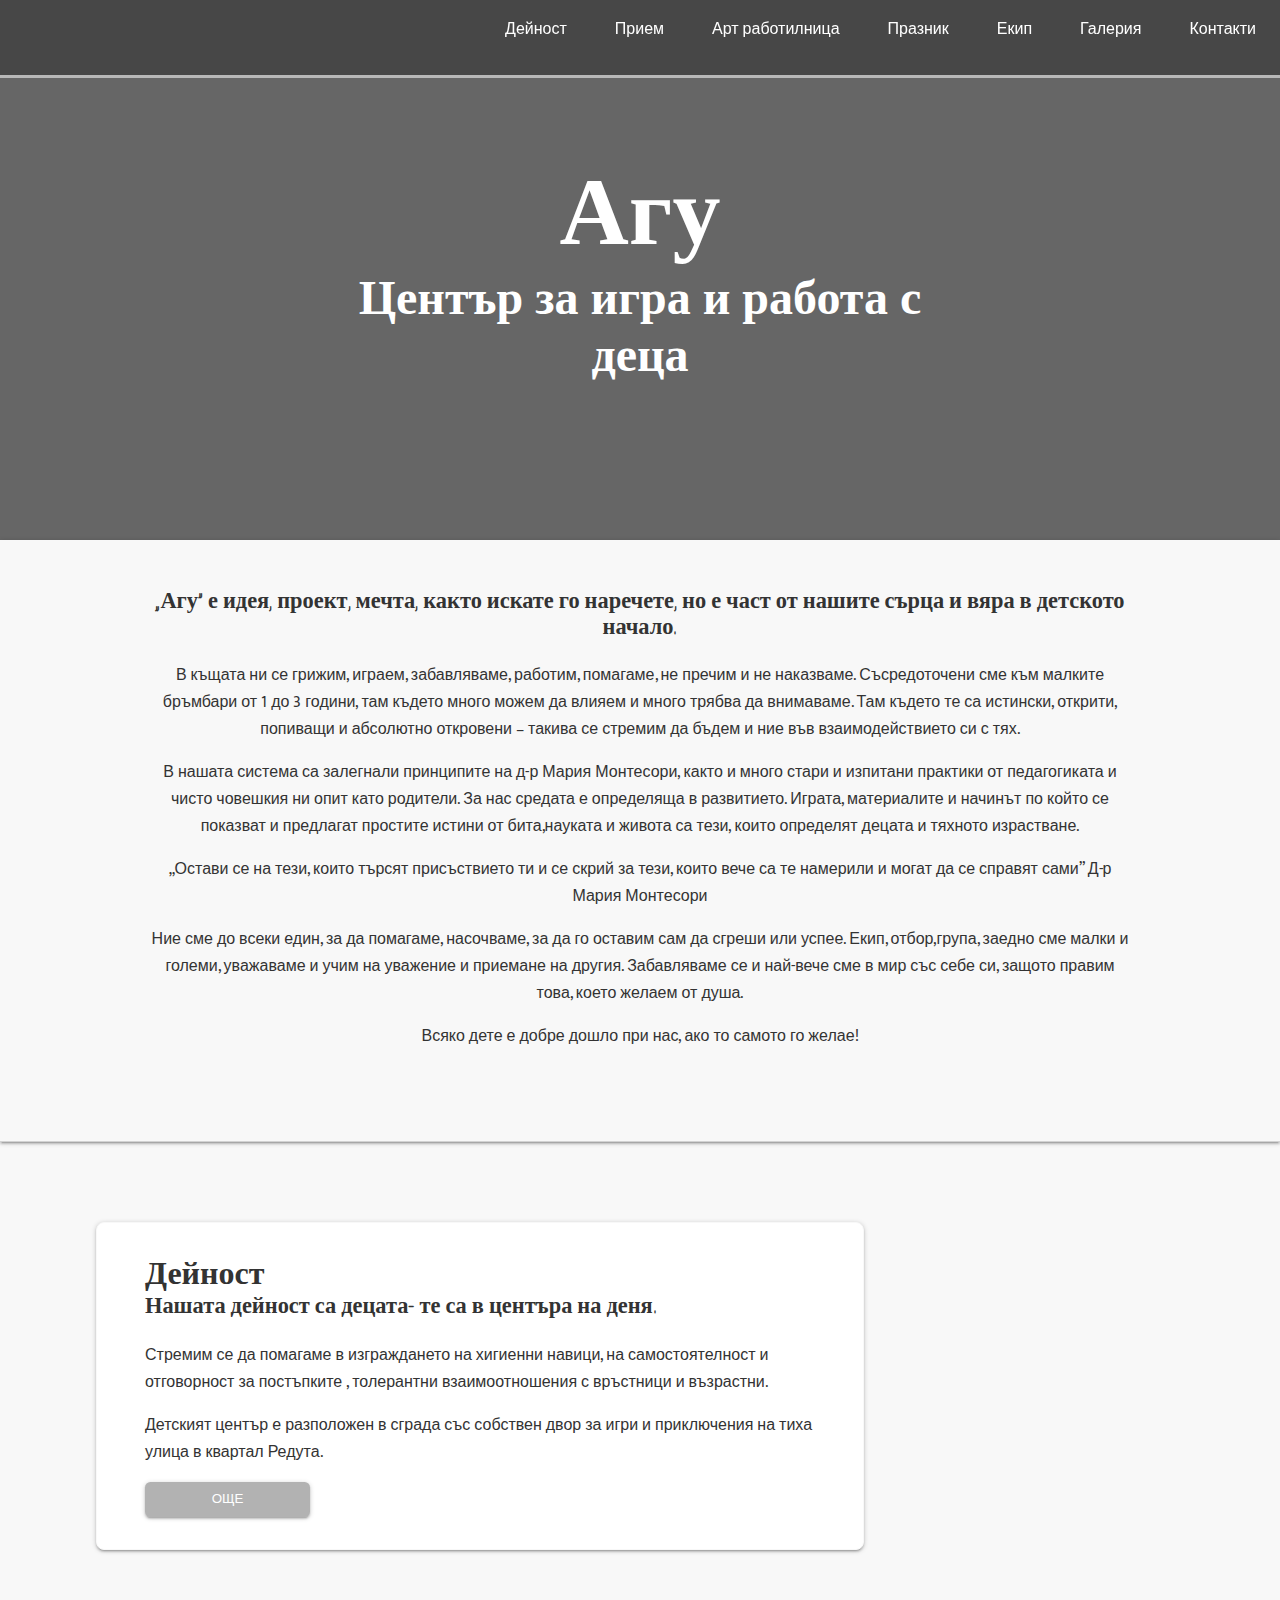
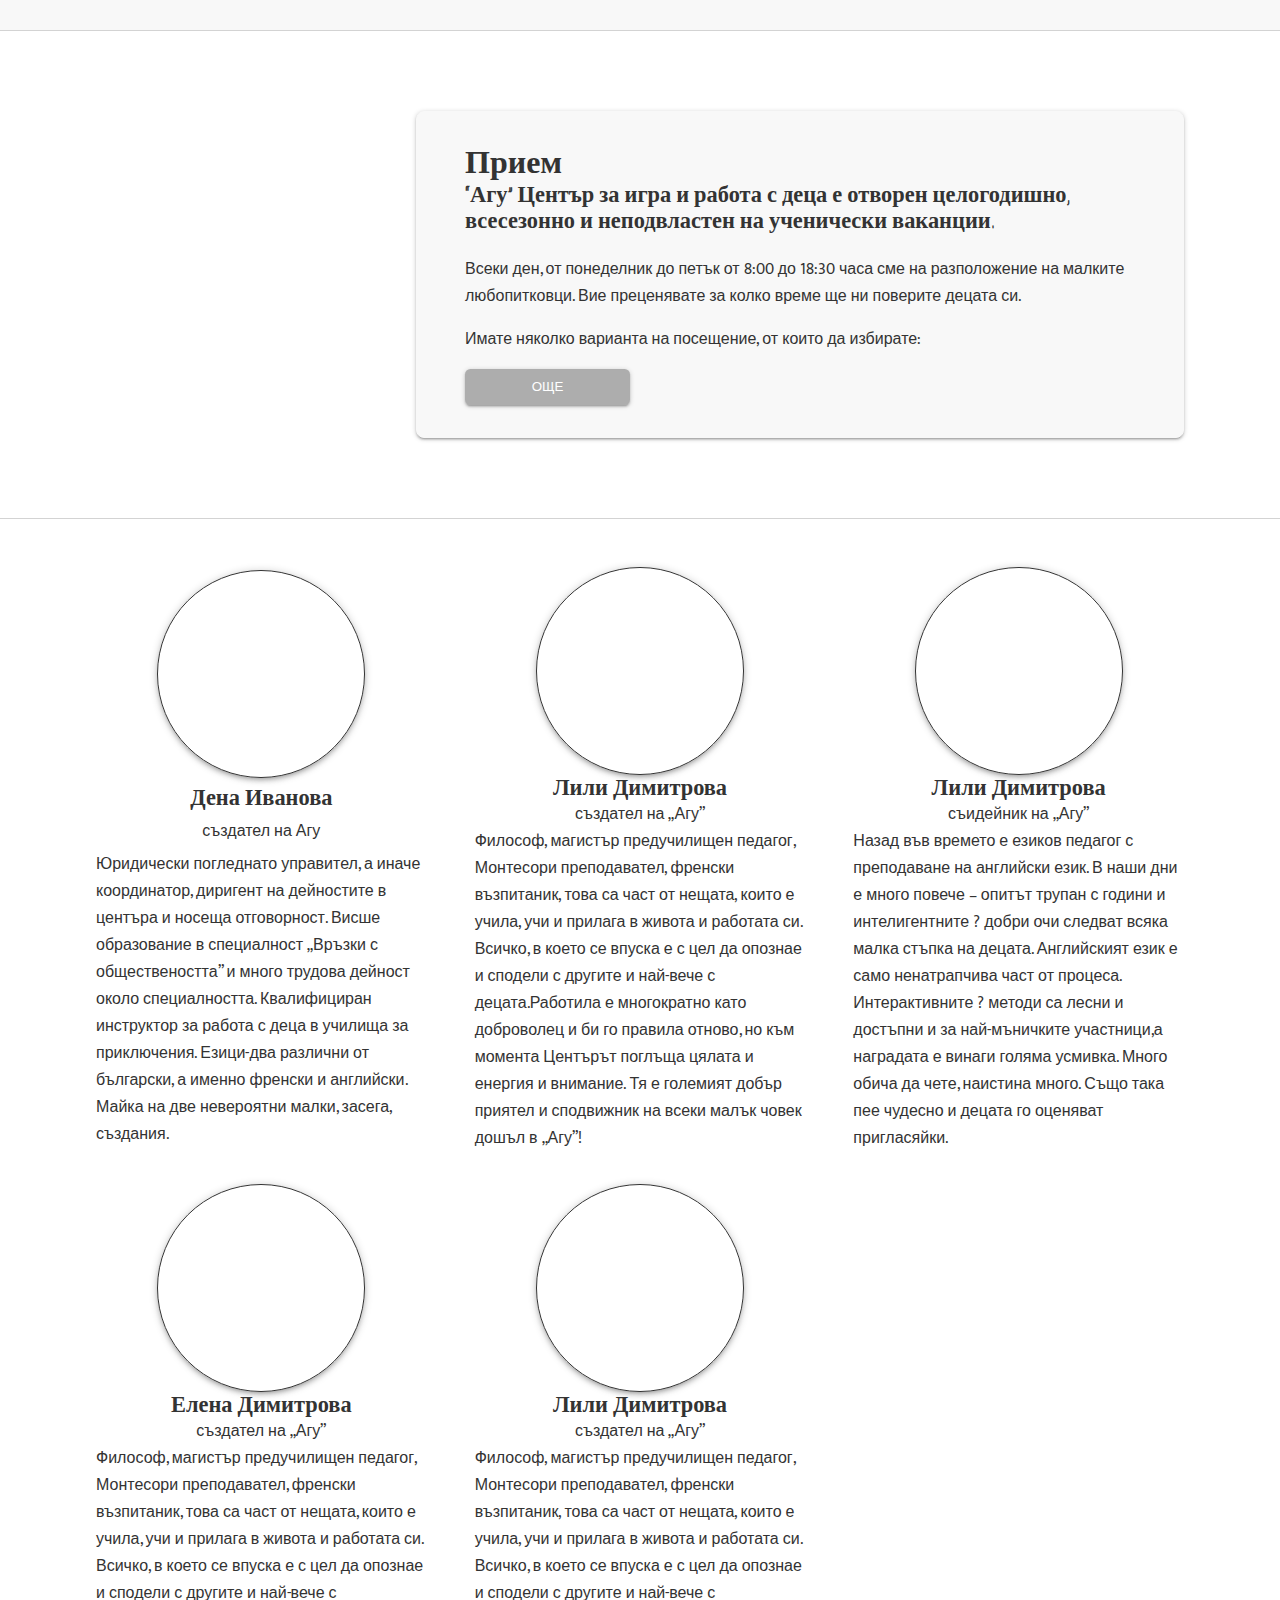
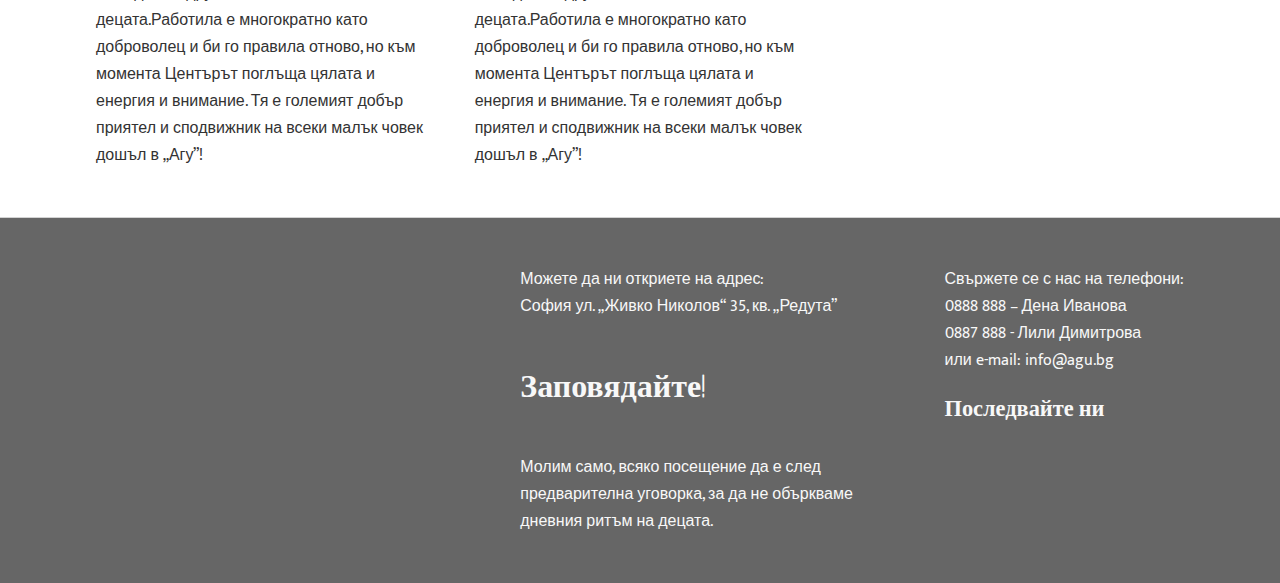
==== landing-page-agu/index.html @ 234896ce "Some more changes to the layout" ====
<!DOCTYPE html>
<html lang="en">
<head>
    <meta charset="UTF-8">
    <meta http-equiv="X-UA-Compatible" content="IE=edge">
    <meta name="viewport" content="width=device-width, initial-scale=1.0">
    <title>Агу</title>
    
    <link rel="stylesheet" href="./styles/styles.css">
    <link rel="stylesheet" href="https://use.fontawesome.com/releases/v5.15.3/css/all.css" integrity="sha384-SZXxX4whJ79/gErwcOYf+zWLeJdY/qpuqC4cAa9rOGUstPomtqpuNWT9wdPEn2fk" crossorigin="anonymous">

   
</head>
<body>


    <header>
       
        <nav>
            <ul>
                <!-- <li><a href="#center">За центъра</a></li> -->
                <li><a href="#activity">Дейност</a></li>
                <li><a href="#acceptance">Прием</a></li>
                <li><a href="#art">Арт работилница</a></li>
                <li><a href="#celebration">Празник</a></li>
                <li><a href="#team">Екип</a></li>
                <li><a href="#gallery">Галерия</a></li>
                <li><a href="#contact">Контакти</a></li>
            </ul>
        </nav>

        <section>
            <h1>Агу</h1>
           
            <h2>Център за игра и работа с деца</h2>
            <!-- <p>Център за игра и работа с деца</p> -->
           
        </section>

    </header>
    
    <main>
       <article class="banner">
           <div class="o-wrapper">

               <!-- <img src="https://images.unsplash.com/photo-1541692641319-981cc79ee10a?ixid=MnwxMjA3fDB8MHxwaG90by1wYWdlfHx8fGVufDB8fHx8&ixlib=rb-1.2.1&auto=format&fit=crop&w=500&q=80" alt=""> -->
               <!-- <h3 class="article__title">За Центъра</h3> -->
               <h4 class="banner__title">„Агу” е идея, проект, мечта, както искате го наречете, но е част от нашите сърца и вяра в детското начало.</h4>
               <div class="banner__content">
                    <p>В къщата ни се грижим, играем, забавляваме, работим, помагаме, не пречим и не наказваме.
                    Съсредоточени сме към малките бръмбари от 1 до 3 години, там където много можем да влияем и много трябва да внимаваме. Там където те са истински, открити, попиващи и абсолютно откровени – такива се стремим да бъдем и ние във взаимодействието си с тях.</p>
               
                    <p>В нашата система са залегнали принципите на д-р Мария Монтесори, както и много стари и изпитани практики от педагогиката и чисто човешкия ни опит като родители.
                    За нас средата е определяща в развитието.
                    Играта, материалите и начинът по който се показват и предлагат простите истини от бита,науката и живота са тези, които определят децата и тяхното израстване.</p>
                    
                    <p>„Остави се на тези, които търсят присъствието ти и се скрий за тези, които вече са те намерили и могат да се справят сами”
                    Д-р Мария Монтесори</p>
                    
                    <p>Ние сме до всеки един, за да помагаме, насочваме, за да го оставим сам да сгреши или успее.
                    Екип, отбор,група, заедно сме малки и големи, уважаваме и учим на уважение и приемане на другия.
                    Забавляваме се и най-вече сме в мир със себе си, защото правим това, което желаем от душа.</p>
                    
                    <p>Всяко дете е добре дошло при нас, ако то самото го желае! </p>
                    <img src="./media/ibu.png" alt="">
                </div>
           </div>
       </article>
      
       

       <article class="article article--even" id="activity">
            <div class="o-wrapper">
                <div class="article__media">
                    <img src="https://images.unsplash.com/photo-1578349035260-9f3d4042f1f7?ixid=MnwxMjA3fDB8MHxwaG90by1wYWdlfHx8fGVufDB8fHx8&ixlib=rb-1.2.1&auto=format&fit=crop&w=600&q=80" alt="">
                </div>
                <div class="article__content">
                    <h3>Дейност</h3>
                    <h4>Нашата дейност са децата- те са в центъра на деня.</h4>
                    <div class="article__initial-content">
                         <p>Стремим се да помагаме в изграждането на  хигиенни навици, на самостоятелност и отговорност за постъпките , толерантни взаимоотношения с връстници и възрастни.</p>
         
                         <p>Детският център е разположен в сграда със собствен двор за игри и приключения на тиха улица в  квартал Редута.</p>
                    </div>
                    <div class="article__read-more-content u-hidden">
                         <p>Разполага със съвременно оборудване и мебели,покриващи стандарта за безопасност.</p>
                         <ul>
                             <li>зала за занимания с Монтесори материали;</li>
                             <li>музикална стая с пиано, акордеон и множество забавни инструменти;</li>
                             <li>градина, в която може да се сади, рови, ръчка и бучка.</li>
                         </ul>
                         
                         <p>Накратко програмата ни: /Някак си винаги успява да е различна, но това са общите точки на всеки ден/.</p>
                         <p>Сутрин приемаме нашите малчугани след 8 часа,разкършват се и после закусват.</p>
                         <p>В яденето държим да участват толкова, колкото могат и искат, а те искат.</p>
                         <p>После се занимаваме или в залата с Монтесори материалите или навън, или имаме музика, някоя работилница или всичко заедно. Междувременно ядат сезонен плод.</p>
                         
                         <p>Обядват леко уморени, емоционално наситени или просто гладни.</p>
                         <p>Почиват без фиксиран час, но те сами си го създават като група, обикновено след хранене.</p>
                         
                         <p>Следва следобедна закуска и пак идва време за занимания и игри навън или в залата.</p>
                         
                         <p>В края /в 18:30 най-късно /на този невероятен изпълнен с чувства, образи и игри ден се срещат с любимите мамо, тати, бабо, дядо или всеки възрастен, за когото сме информирани,че ще прибере малките палавници.</p>
                         
                         <p>Казваме: "Довиждане и до утре!"</p>
                    </div>
                    <button class="c-btn">още</button>
                </div>
            </div>
           

        </article>

        
        <article class="article article--odd" id="acceptance"> 
            <div class="o-wrapper">
                <div class="article__media">
                    <img src="https://images.unsplash.com/photo-1586178825095-b1ddca26f9d9?ixid=MnwxMjA3fDB8MHxwaG90by1wYWdlfHx8fGVufDB8fHx8&ixlib=rb-1.2.1&auto=format&fit=crop&w=600&q=80" alt="">
                </div>
                <div class="article__content">
                
                    <h3>Прием</h3>
                    <h4>“Агу” Център за игра и работа с деца е отворен целогодишно, всесезонно и неподвластен на ученически ваканции.</h4>
                    <div class="article__initial-content">
                        <p>Всеки ден, от понеделник до петък от 8:00 до 18:30 часа сме на разположение на малките любопитковци. Вие преценявате за колко време ще ни поверите децата си.</p>
            
                        <p>Имате няколко варианта на посещение, от които да избирате:</p>
        
                    </div>
                
                    <div class="article__read-more-content u-hidden">
                        <ul>
                            <li>Целодневно месечно посещение – 450 лева</li>
                            <li>Полудневно месечно посещение – 330 лева</li>
                            <li>Почасово посещение – 7 лева на час</li>
                        </ul>
                        <p>В таксата не е включена храна, тя се заплаща по 8лв./ден за целодневно и 7лв./ден за полудневно посещение.
                            Работим с Детска Млечна Кухня „Ян Бибиян”, децата я харесват и ние им се доверихме.</p>
                        <p>
                            Предлагаме отстъпка при второ дете от семейство, приспадане на част от таксата, ако се наложи отсъствие продължително време и запазване на място срещу заплащане.
                        </p>
                            
                        <p>За всяка друга подробност или възможност на посещение, която ви интересува, просто ни се обадете, винаги сме на линия, но предпочитаме да е в работно време </p>
                    </div>
                    <button class="c-btn">още</button>
                </div>
            
            </div>
      

        </article>

        <article class="team" id="team">
            <div class="o-wrapper">
                <div class="team-member">
                    <div  class="team-member__img">
                        <img src="https://images.unsplash.com/photo-1494790108377-be9c29b29330?ixid=MnwxMjA3fDB8MHxwaG90by1wYWdlfHx8fGVufDB8fHx8&ixlib=rb-1.2.1&auto=format&fit=crop&w=250&q=80" alt="">
                    </div>
                    <h4 class="team-member__name">Дена Иванова</h3>
                    <p class="team-member__role">създател на Агу</p>
                    <p class="team-member__description">Юридически погледнато управител, а иначе координатор, диригент на дейностите в центъра и носеща отговорност. Висше образование в специалност „Връзки с  обществеността” и много трудова дейност около специалността. Квалифициран инструктор за работа с деца в училища за приключения. Езици-два различни от български, а именно френски и английски. Майка на две невероятни малки, засега, създания.</p>
                </div>
    
                <div class="team-member">
                    <div  class="team-member__img">
                        <img src="https://images.unsplash.com/photo-1619634496831-881dbe7b8eb0?ixid=MnwxMjA3fDB8MHxzZWFyY2h8MTIxfHxzbWlsZXxlbnwwfHwwfHw%3D&ixlib=rb-1.2.1&auto=format&fit=crop&w=380&q=60" alt="">
                    </div>
                    <h4 class="team-member__name">Лили Димитрова</h4>
                    <p class="team-member__role">създател на „Агу”</p>
                    <p class="team-member__description">Философ, магистър предучилищен педагог, Монтесори преподавател, френски възпитаник, това са част от нещата, които е учила, учи и прилага в живота и работата си. Всичко, в което се впуска е с цел да опознае и сподели с другите и най-вече с децата.Работила е многократно като доброволец и би го правила отново, но към момента Центърът поглъща цялата и енергия и внимание. Тя е големият добър приятел и сподвижник на всеки малък човек дошъл в „Агу”!</p>
                </div>
    
                <div class="team-member">
                    <div  class="team-member__img">
                        <img src="https://images.unsplash.com/photo-1508214751196-bcfd4ca60f91?ixlib=rb-1.2.1&ixid=MnwxMjA3fDB8MHxwaG90by1wYWdlfHx8fGVufDB8fHx8&auto=format&fit=crop&w=380&q=80" alt="">
                    </div>
                    <h4 class="team-member__name">Лили Димитрова</h4>
                    <p class="team-member__role">съидейник на „Агу”</p>
                    <p class="team-member__description">Назад във времето е езиков педагог с преподаване на английски език. В наши дни е много повече – опитът трупан с години и интелигентните ? добри очи следват всяка малка стъпка на децата. Английският език е само ненатрапчива част от процеса. Интерактивните ?  методи са лесни и достъпни и за най-мъничките участници,а наградата е винаги голяма усмивка. Много обича да чете, наистина много. Също така пее чудесно и децата го оценяват пригласяйки.</p>
                </div>
    
                <div class="team-member">
                    <div  class="team-member__img">
                        <img src="https://images.unsplash.com/photo-1543430720-fa600c67e423?ixid=MnwxMjA3fDB8MHxwaG90by1wYWdlfHx8fGVufDB8fHx8&ixlib=rb-1.2.1&auto=format&fit=crop&w=380&q=80" alt="">
                    </div>
                    <h4 class="team-member__name">Елена Димитрова</h4>
                    <p class="team-member__role">създател на „Агу”</p>
                    <p class="team-member__description">Философ, магистър предучилищен педагог, Монтесори преподавател, френски възпитаник, това са част от нещата, които е учила, учи и прилага в живота и работата си. Всичко, в което се впуска е с цел да опознае и сподели с другите и най-вече с децата.Работила е многократно като доброволец и би го правила отново, но към момента Центърът поглъща цялата и енергия и внимание. Тя е големият добър приятел и сподвижник на всеки малък човек дошъл в „Агу”!</p>
                </div>
    
                <div class="team-member">
                    <div  class="team-member__img">
                        <img src="https://images.unsplash.com/photo-1580854603514-00e1142d162d?ixid=MnwxMjA3fDB8MHxwaG90by1wYWdlfHx8fGVufDB8fHx8&ixlib=rb-1.2.1&auto=format&fit=crop&w=380&q=80" alt="">
                    </div>
                    <h4 class="team-member__name">Лили Димитрова</h4>
                    <p class="team-member__role">създател на „Агу”</p>
                    <p class="team-member__description">Философ, магистър предучилищен педагог, Монтесори преподавател, френски възпитаник, това са част от нещата, които е учила, учи и прилага в живота и работата си. Всичко, в което се впуска е с цел да опознае и сподели с другите и най-вече с децата.Работила е многократно като доброволец и би го правила отново, но към момента Центърът поглъща цялата и енергия и внимание. Тя е големият добър приятел и сподвижник на всеки малък човек дошъл в „Агу”!</p>
                </div>
    
            
            </div>
          
        </article>
   </main>

   <footer class="footer" id="contact">
       <div class="o-wrapper">
        <section class="footer__map">
            <img src="http://www.ibu.bg/wp-content/uploads/2011/07/karta.jpg" alt="">
        </section>

        <section class="footer__address">
            <p>Можете да ни откриете на адрес:</p> 
            <p>София ул. „Живко Николов“ 35, кв. „Редута”</p>

            <h3>Заповядайте!</h3>
            <p>Молим само, всяко посещение да е след предварителна уговорка, за да не объркваме дневния ритъм на децата.</p>
        </section>

        <section class="footer__direct-contact">
            <p>Свържете се с нас на телефони:</p>
            <p>0888 888 – Дена Иванова</p>
            <p>0887 888 - Лили Димитрова</p>
            <p>или e-mail: info@agu.bg</p>
            <h4>Последвайте ни</h4>
            <a href="http://www.facebook.com" target="__blank"> <i class="fab fa-facebook"></i></a>
            
        </section>

       </div>
        
   </footer>

</body>

<script>
    window.addEventListener('load', (event) => {
        document.querySelector('body').classList.add('loaded');
    });

    const btns = document.querySelectorAll('button')

    btns.forEach(btn => btn.addEventListener('click', e => {
       const article = btn.parentElement.querySelector(".article__read-more-content")

       if(article.classList.contains("u-hidden")){
            article.classList.remove("u-hidden");
            article.classList.add("u-visible");
       }else{
        article.classList.remove("u-visible");
            article.classList.add("u-hidden");
       }

       

    }))
    
</script>
</html>
---- landing-page-agu/styles/styles.css ----
@import url("https://fonts.googleapis.com/css2?family=Mukta:wght@200;300;400;500;600;700&display=swap");
@import url("https://fonts.googleapis.com/css2?family=Nanum+Gothic:wght@400;700;800&display=swap");
@import url("https://fonts.googleapis.com/css2?family=Zen+Loop:ital@0;1&display=swap");
html, * {
  font-family: 'Mukta', sans-serif;
  font: 16px/1.5;
  color: #333;
}

h1, .h1-like {
  font-family: 'Zen Loop', cursive;
  font-size: 6em;
  color: white;
}

h2, .h2-like {
  font-size: 3em;
  color: white;
  font-family: 'Zen Loop', cursive;
}

h3, .h3-like {
  font-size: 2em;
  font-family: 'Zen Loop', cursive;
}

h4 {
  font-family: 'Zen Loop', cursive;
  font-size: 1.4em;
}

.fab {
  font-size: 2em;
}

* {
  padding: 0;
  margin: 0;
  -webkit-box-sizing: border-box;
          box-sizing: border-box;
}

.o-wrapper {
  width: 85%;
  margin: 0 auto;
}

header {
  display: -webkit-box;
  display: -ms-flexbox;
  display: flex;
  position: relative;
  -webkit-box-pack: justify;
      -ms-flex-pack: justify;
          justify-content: space-between;
  display: block;
  background-image: url("https://images.unsplash.com/photo-1620398722262-969d8f2bc875?ixid=MnwxMjA3fDB8MHxwaG90by1wYWdlfHx8fGVufDB8fHx8&ixlib=rb-1.2.1&auto=format&fit=crop&w=1050&q=80");
  background-size: cover;
  background-position: center;
  color: #fff;
  /* box-shadow: 0 0 1em 0 rgb(0, 0, 0, 0.5); */
  min-height: 60vh;
}

header::after {
  display: block;
  content: "";
  position: absolute;
  top: 0;
  left: 0;
  right: 0;
  bottom: 0;
  background: rgba(0, 0, 0, 0.6);
}

article {
  border-bottom: 0.1em solid #d3d3d3;
  padding: 3em 0;
}

footer {
  position: relative;
  z-index: 0;
}

footer::after {
  display: block;
  content: "";
  position: absolute;
  top: 0;
  left: 0;
  right: 0;
  bottom: 0;
  background: rgba(0, 0, 0, 0.6);
}

ul {
  padding-bottom: 1em;
}

li {
  list-style: inside;
  list-style-type: circle;
}

.article--odd {
  background-color: white;
}

.article--odd .o-wrapper {
  display: -ms-grid;
  display: grid;
  -ms-grid-columns: 1fr 1fr;
      grid-template-columns: 1fr 1fr;
      grid-template-areas: media description;
}

.article--odd .article__content {
  grid-area: description;
  background-color: #f8f8f8;
  padding: 2em 3em;
  margin: 2em 0 2em 20em;
  border: 1px solid #f8f8f8;
  border-radius: 0.5em;
  position: relative;
  z-index: 1;
  -webkit-box-shadow: 0 2px 2px 0 rgba(0, 0, 0, 0.14), 0 3px 1px -2px rgba(0, 0, 0, 0.12), 0 1px 5px 0 rgba(0, 0, 0, 0.2);
          box-shadow: 0 2px 2px 0 rgba(0, 0, 0, 0.14), 0 3px 1px -2px rgba(0, 0, 0, 0.12), 0 1px 5px 0 rgba(0, 0, 0, 0.2);
}

.article--odd .article__content p, .article--odd .article__content h4 {
  padding-bottom: 1em;
}

.article--odd .article__media {
  z-index: 0;
  grid-area: media;
}

.article--even {
  background-color: #f8f8f8;
}

.article--even .o-wrapper {
  display: -ms-grid;
  display: grid;
  -ms-grid-columns: 1fr 1fr;
      grid-template-columns: 1fr 1fr;
      grid-template-areas: description media;
}

.article--even .article__content {
  grid-area: description;
  background-color: white;
  padding: 2em 3em;
  margin: 2em 20em 2em 0;
  border: 1px solid #f8f8f8;
  border-radius: 0.5em;
  position: relative;
  z-index: 1;
  -webkit-box-shadow: 0 2px 2px 0 rgba(0, 0, 0, 0.14), 0 3px 1px -2px rgba(0, 0, 0, 0.12), 0 1px 5px 0 rgba(0, 0, 0, 0.2);
          box-shadow: 0 2px 2px 0 rgba(0, 0, 0, 0.14), 0 3px 1px -2px rgba(0, 0, 0, 0.12), 0 1px 5px 0 rgba(0, 0, 0, 0.2);
}

.article--even .article__content p, .article--even .article__content h4 {
  padding-bottom: 1em;
}

.article--even .article__media {
  position: relative;
  z-index: 0;
  grid-area: media;
  -ms-grid-column-align: end;
      justify-self: end;
}

.c-btn {
  padding: 0.5em 5em;
  text-transform: uppercase;
  background: rgba(0, 0, 0, 0.3);
  color: white;
  border: 0.1em transparent;
  border-radius: 0.4em;
  -webkit-box-shadow: 0 2px 2px 0 rgba(0, 0, 0, 0.14), 0 3px 1px -2px rgba(0, 0, 0, 0.12), 0 1px 5px 0 rgba(0, 0, 0, 0.2);
          box-shadow: 0 2px 2px 0 rgba(0, 0, 0, 0.14), 0 3px 1px -2px rgba(0, 0, 0, 0.12), 0 1px 5px 0 rgba(0, 0, 0, 0.2);
  -webkit-transition: background 0.3s ease-in;
  transition: background 0.3s ease-in;
}

.c-btn:hover {
  -webkit-box-shadow: 0 1px 1px 0 rgba(0, 0, 0, 0.14), 0 2px 1px -1px rgba(0, 0, 0, 0.12), 0 1px 3px 0 rgba(0, 0, 0, 0.2);
          box-shadow: 0 1px 1px 0 rgba(0, 0, 0, 0.14), 0 2px 1px -1px rgba(0, 0, 0, 0.12), 0 1px 3px 0 rgba(0, 0, 0, 0.2);
  background: rgba(0, 0, 0, 0.9);
}

main {
  display: -ms-grid;
  display: grid;
  -webkit-box-pack: center;
      -ms-flex-pack: center;
          justify-content: center;
}

nav {
  position: relative;
  background: rgba(0, 0, 0, 0.3);
  position: fixed;
  z-index: 55;
  width: 100%;
  border-bottom: 0.2em solid #b8b8b8;
}

header a {
  color: #fff;
  text-decoration: none;
}

nav ul {
  display: -webkit-box;
  display: -ms-flexbox;
  display: flex;
  -webkit-box-pack: end;
      -ms-flex-pack: end;
          justify-content: end;
}

nav ul li {
  display: block;
  list-style: none outside;
  padding: 0 0.5em;
  -webkit-transform: translate(0, -5em);
          transform: translate(0, -5em);
  opacity: 1;
  -webkit-transition: opacity 1s ease-in, -webkit-transform 1s ease-in;
  transition: opacity 1s ease-in, -webkit-transform 1s ease-in;
  transition: opacity 1s ease-in, transform 1s ease-in;
  transition: opacity 1s ease-in, transform 1s ease-in, -webkit-transform 1s ease-in;
}

nav ul li:nth-child(1) {
  -webkit-transition-delay: 0.4s;
          transition-delay: 0.4s;
}

nav ul li:nth-child(2) {
  -webkit-transition-delay: 0.3s;
          transition-delay: 0.3s;
}

nav ul li:nth-child(3) {
  -webkit-transition-delay: 0.2s;
          transition-delay: 0.2s;
}

nav ul li:nth-child(4) {
  -webkit-transition-delay: 0.1s;
          transition-delay: 0.1s;
}

nav ul li:nth-child(5) {
  -webkit-transition-delay: 0.0s;
          transition-delay: 0.0s;
}

.loaded nav ul li {
  opacity: 1;
  -webkit-transform: translate(0, 0);
          transform: translate(0, 0);
  height: 100%;
}

nav ul li a {
  display: block;
  padding: 1em 1em;
  border-radius: 0.2em;
  border-radius: 0.5em;
  -webkit-transition: background 0.3s ease-in;
  transition: background 0.3s ease-in;
}

nav ul li a:hover {
  background: rgba(0, 0, 0, 0.9);
}

.title {
  overflow: hidden;
  /* color: grey; */
  display: -webkit-box;
  display: -ms-flexbox;
  display: flex;
  z-index: 1;
  /* opacity: 0.4; */
}

header section {
  position: absolute;
  top: 50%;
  left: 50%;
  -webkit-transform: translate(-50%, -50%);
          transform: translate(-50%, -50%);
  text-align: center;
  z-index: 5;
}

header section h2,
header section h1 {
  opacity: 0;
  -webkit-transition: opacity 0.5s ease-in-out 0.6s, -webkit-transform 0.5s ease-in-out 0.6s;
  transition: opacity 0.5s ease-in-out 0.6s, -webkit-transform 0.5s ease-in-out 0.6s;
  transition: opacity 0.5s ease-in-out 0.6s, transform 0.5s ease-in-out 0.6s;
  transition: opacity 0.5s ease-in-out 0.6s, transform 0.5s ease-in-out 0.6s, -webkit-transform 0.5s ease-in-out 0.6s;
}

header section h1 {
  -webkit-transform: translateX(-50vw);
          transform: translateX(-50vw);
  opacity: 0;
}

header section h2 {
  -webkit-transform: translateX(50vw);
          transform: translateX(50vw);
  opacity: 0;
}

.loaded header section h1 {
  -webkit-transform: translateX(0);
          transform: translateX(0);
  opacity: 1;
}

.loaded header section h2 {
  -webkit-transform: translateX(0);
          transform: translateX(0);
  opacity: 1;
}

.team .o-wrapper {
  display: -ms-grid;
  display: grid;
  -ms-grid-columns: (1fr)[3];
      grid-template-columns: repeat(3, 1fr);
  -webkit-column-gap: 3em;
          column-gap: 3em;
  row-gap: 2em;
  text-align: center;
}

.team-member {
  display: -ms-grid;
  display: grid;
  -webkit-box-align: center;
      -ms-flex-align: center;
          align-items: center;
}

.team-member__img {
  margin: 0 auto;
  height: 13em;
  width: 13em;
  border: 0.1em solid #333;
  border-radius: 50%;
  -webkit-box-shadow: 0 3px 4px 0 rgba(0, 0, 0, 0.14), 0 3px 3px -2px rgba(0, 0, 0, 0.12), 0 1px 8px 0 rgba(0, 0, 0, 0.2);
          box-shadow: 0 3px 4px 0 rgba(0, 0, 0, 0.14), 0 3px 3px -2px rgba(0, 0, 0, 0.12), 0 1px 8px 0 rgba(0, 0, 0, 0.2);
  overflow: hidden;
}

.team-member__description {
  text-align: left;
}

.banner {
  background: #f8f8f8;
  z-index: 6;
  padding: 3em 4em;
  -webkit-box-shadow: 0 2px 2px 0 rgba(0, 0, 0, 0.14), 0 3px 1px -2px rgba(0, 0, 0, 0.12), 0 1px 5px 0 rgba(0, 0, 0, 0.2);
          box-shadow: 0 2px 2px 0 rgba(0, 0, 0, 0.14), 0 3px 1px -2px rgba(0, 0, 0, 0.12), 0 1px 5px 0 rgba(0, 0, 0, 0.2);
  text-align: center;
}

.banner__title {
  padding-bottom: 1em;
}

.banner p {
  padding-bottom: 1em;
}

.footer .o-wrapper {
  display: -ms-grid;
  display: grid;
  -ms-grid-columns: 1fr 1fr max-content;
      grid-template-columns: 1fr 1fr -webkit-max-content;
      grid-template-columns: 1fr 1fr max-content;
  -webkit-column-gap: 2em;
          column-gap: 2em;
  -webkit-box-pack: justify;
      -ms-flex-pack: justify;
          justify-content: space-between;
  padding: 3em 0;
  color: white;
}

.footer__map {
  position: relative;
  z-index: 1;
  display: -webkit-box;
  display: -ms-flexbox;
  display: flex;
  max-width: 30em;
  overflow: hidden;
  border: 1px trasparent white;
  border-radius: 0.5em;
}

.footer__map img {
  width: 100%;
}

.footer__address {
  position: relative;
  z-index: 1;
}

.footer__address p, .footer__address h3 {
  color: #f8f8f8;
}

.footer__address h3 {
  padding: 1.5em 0;
}

.footer__direct-contact {
  position: relative;
  z-index: 1;
}

.footer__direct-contact h4, .footer__direct-contact p, .footer__direct-contact a, .footer__direct-contact i {
  color: #f8f8f8;
}

.footer__direct-contact h4 {
  padding: 1em 0 0.5em 0;
}

.u-hidden {
  display: none;
}

.u-visible {
  display: block;
}
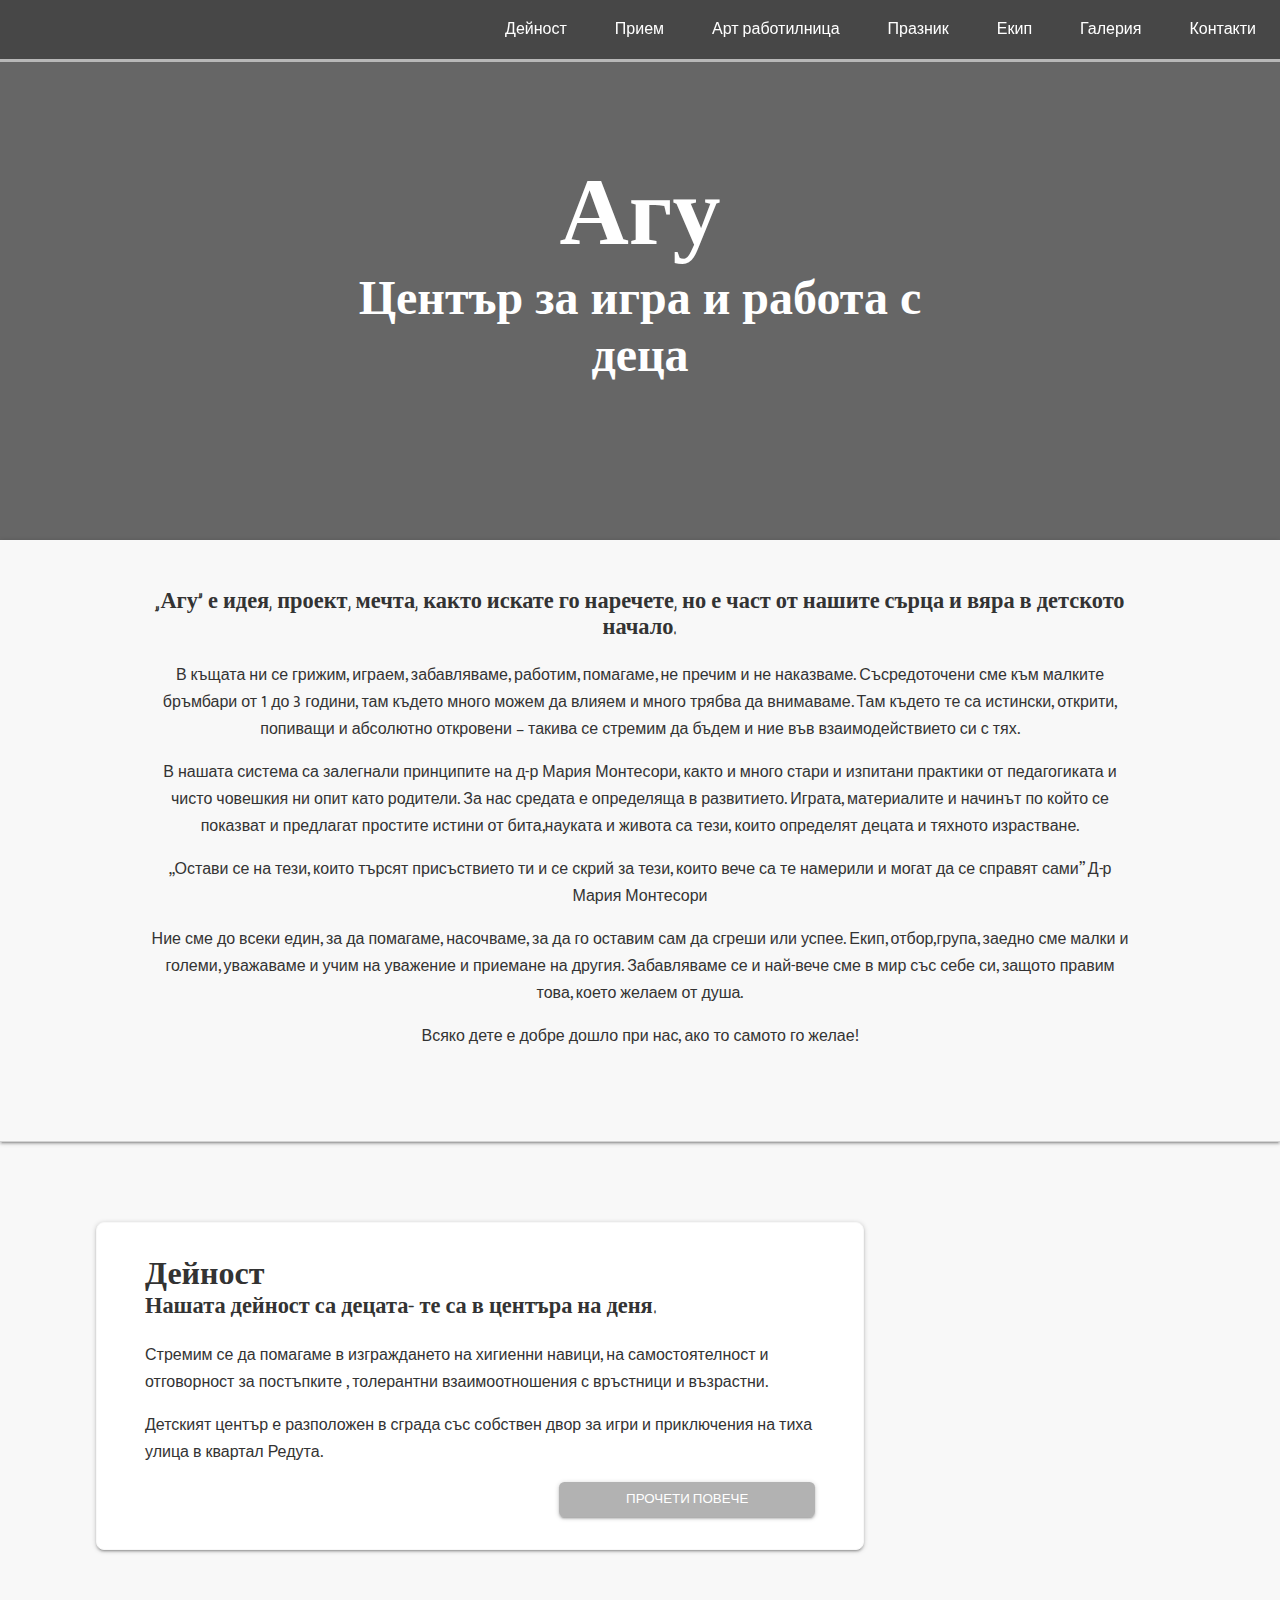
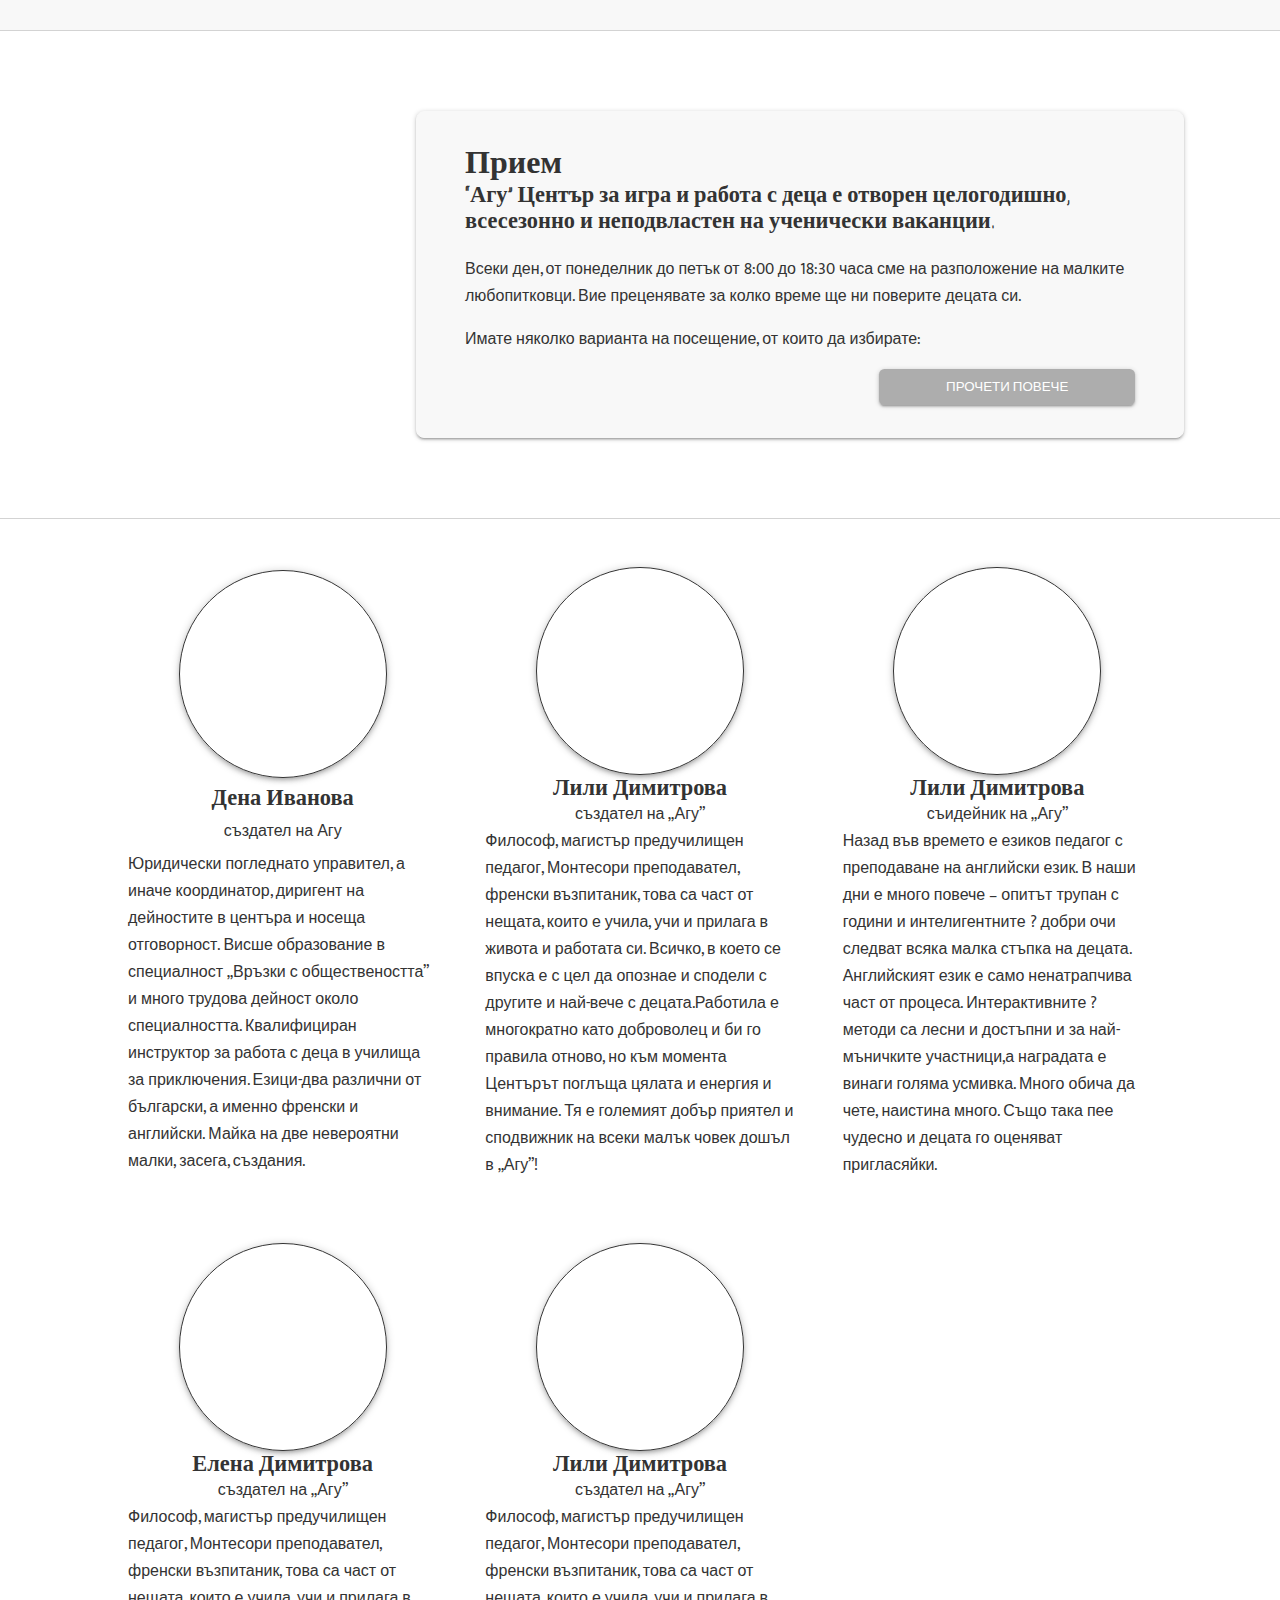
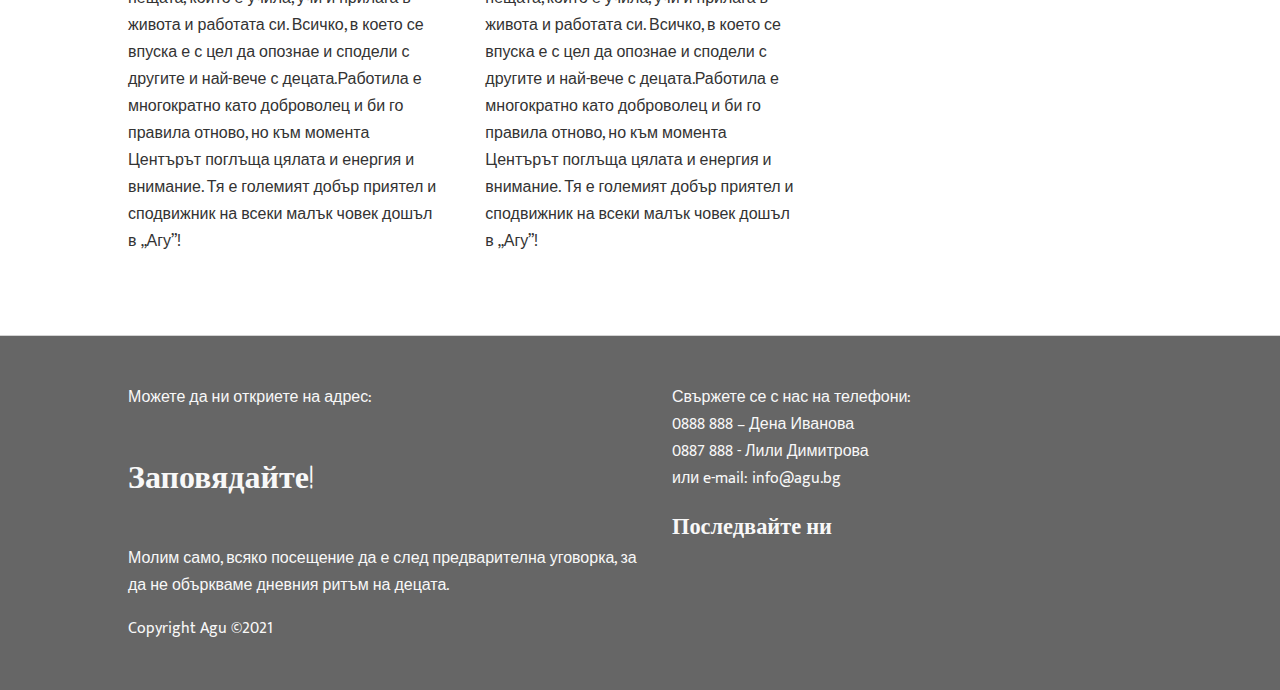
==== commit e2979d2c: "Added mobile view" ====
--- a/landing-page-agu/index.html
+++ b/landing-page-agu/index.html
@@ -104,7 +104,9 @@
                          
                          <p>Казваме: "Довиждане и до утре!"</p>
                     </div>
-                    <button class="c-btn">още</button>
+                    <div class="article__read-more-button">
+                        <button class="c-btn">прочети повече</button>
+                    </div>
                 </div>
             </div>
            
@@ -142,7 +144,9 @@
                             
                         <p>За всяка друга подробност или възможност на посещение, която ви интересува, просто ни се обадете, винаги сме на линия, но предпочитаме да е в работно време </p>
                     </div>
-                    <button class="c-btn">още</button>
+                    <div class="article__read-more-button">
+                        <button class="c-btn">прочети повече</button>
+                    </div>
                 </div>
             
             </div>
@@ -211,7 +215,7 @@
 
         <section class="footer__address">
             <p>Можете да ни откриете на адрес:</p> 
-            <p>София ул. „Живко Николов“ 35, кв. „Редута”</p>
+            
 
             <h3>Заповядайте!</h3>
             <p>Молим само, всяко посещение да е след предварителна уговорка, за да не объркваме дневния ритъм на децата.</p>
@@ -226,7 +230,11 @@
             <a href="http://www.facebook.com" target="__blank"> <i class="fab fa-facebook"></i></a>
             
         </section>
-
+        
+        <section class="footer__copyright"> 
+            <p>Copyright Agu &copy;2021</p>
+        </section>
+        
        </div>
         
    </footer>
@@ -241,11 +249,12 @@
     const btns = document.querySelectorAll('button')
 
     btns.forEach(btn => btn.addEventListener('click', e => {
-       const article = btn.parentElement.querySelector(".article__read-more-content")
+       const article = btn.parentElement.parentElement.querySelector(".article__read-more-content")
 
        if(article.classList.contains("u-hidden")){
             article.classList.remove("u-hidden");
             article.classList.add("u-visible");
+            btn.innerText = "прочети по-малко"
        }else{
         article.classList.remove("u-visible");
             article.classList.add("u-hidden");
--- a/landing-page-agu/styles/styles.css
+++ b/landing-page-agu/styles/styles.css
@@ -94,10 +94,6 @@
   background: rgba(0, 0, 0, 0.6);
 }
 
-ul {
-  padding-bottom: 1em;
-}
-
 li {
   list-style: inside;
   list-style-type: circle;
@@ -107,19 +103,20 @@
   background-color: white;
 }
 
-.article--odd .o-wrapper {
-  display: -ms-grid;
-  display: grid;
-  -ms-grid-columns: 1fr 1fr;
-      grid-template-columns: 1fr 1fr;
-      grid-template-areas: media description;
+@media (min-width: 900px) {
+  .article--odd .o-wrapper {
+    display: -ms-grid;
+    display: grid;
+    -ms-grid-columns: 1fr 1fr;
+        grid-template-columns: 1fr 1fr;
+        grid-template-areas: media description;
+  }
 }
 
 .article--odd .article__content {
   grid-area: description;
   background-color: #f8f8f8;
   padding: 2em 3em;
-  margin: 2em 0 2em 20em;
   border: 1px solid #f8f8f8;
   border-radius: 0.5em;
   position: relative;
@@ -130,30 +127,59 @@
 
 .article--odd .article__content p, .article--odd .article__content h4 {
   padding-bottom: 1em;
+}
+
+@media (min-width: 900px) {
+  .article--odd .article__content {
+    margin: 2em 0 2em 20em;
+  }
 }
 
 .article--odd .article__media {
   z-index: 0;
   grid-area: media;
+  display: -webkit-box;
+  display: -ms-flexbox;
+  display: flex;
+  -webkit-box-pack: center;
+      -ms-flex-pack: center;
+          justify-content: center;
+}
+
+@media (min-width: 900px) {
+  .article--odd .article__media {
+    display: block;
+  }
+}
+
+.article--odd .article__media img {
+  width: 100%;
+}
+
+@media (min-width: 900px) {
+  .article--odd .article__media img {
+    width: auto;
+  }
 }
 
 .article--even {
   background-color: #f8f8f8;
 }
 
-.article--even .o-wrapper {
-  display: -ms-grid;
-  display: grid;
-  -ms-grid-columns: 1fr 1fr;
-      grid-template-columns: 1fr 1fr;
-      grid-template-areas: description media;
+@media (min-width: 900px) {
+  .article--even .o-wrapper {
+    display: -ms-grid;
+    display: grid;
+    -ms-grid-columns: 1fr 1fr;
+        grid-template-columns: 1fr 1fr;
+        grid-template-areas: description media;
+  }
 }
 
 .article--even .article__content {
   grid-area: description;
   background-color: white;
   padding: 2em 3em;
-  margin: 2em 20em 2em 0;
   border: 1px solid #f8f8f8;
   border-radius: 0.5em;
   position: relative;
@@ -166,12 +192,53 @@
   padding-bottom: 1em;
 }
 
+@media (min-width: 900px) {
+  .article--even .article__content {
+    margin: 2em 20em 2em 0;
+  }
+}
+
 .article--even .article__media {
   position: relative;
   z-index: 0;
   grid-area: media;
-  -ms-grid-column-align: end;
-      justify-self: end;
+  display: -webkit-box;
+  display: -ms-flexbox;
+  display: flex;
+  -webkit-box-pack: center;
+      -ms-flex-pack: center;
+          justify-content: center;
+}
+
+@media (min-width: 900px) {
+  .article--even .article__media {
+    -ms-grid-column-align: end;
+        justify-self: end;
+    display: block;
+  }
+}
+
+.article--even .article__media img {
+  width: 100%;
+}
+
+@media (min-width: 900px) {
+  .article--even .article__media img {
+    width: auto;
+  }
+}
+
+.article__read-more-content ul {
+  padding-bottom: 1em;
+}
+
+.article__read-more-button {
+  display: -webkit-box;
+  display: -ms-flexbox;
+  display: flex;
+  -webkit-box-pack: end;
+      -ms-flex-pack: end;
+          justify-content: end;
 }
 
 .c-btn {
@@ -202,12 +269,19 @@
 }
 
 nav {
+  display: none;
   position: relative;
   background: rgba(0, 0, 0, 0.3);
   position: fixed;
   z-index: 55;
   width: 100%;
   border-bottom: 0.2em solid #b8b8b8;
+}
+
+@media (min-width: 900px) {
+  nav {
+    display: block;
+  }
 }
 
 header a {
@@ -336,14 +410,26 @@
 }
 
 .team .o-wrapper {
-  display: -ms-grid;
-  display: grid;
-  -ms-grid-columns: (1fr)[3];
-      grid-template-columns: repeat(3, 1fr);
-  -webkit-column-gap: 3em;
-          column-gap: 3em;
-  row-gap: 2em;
   text-align: center;
+  max-width: 60%;
+}
+
+@media (min-width: 600px) {
+  .team .o-wrapper {
+    max-width: 80%;
+  }
+}
+
+@media (min-width: 900px) {
+  .team .o-wrapper {
+    -webkit-column-gap: 3em;
+            column-gap: 3em;
+    row-gap: 2em;
+    display: -ms-grid;
+    display: grid;
+    -ms-grid-columns: (1fr)[3];
+        grid-template-columns: repeat(3, 1fr);
+  }
 }
 
 .team-member {
@@ -352,12 +438,16 @@
   -webkit-box-align: center;
       -ms-flex-align: center;
           align-items: center;
+  padding-bottom: 2em;
 }
 
 .team-member__img {
   margin: 0 auto;
   height: 13em;
   width: 13em;
+  display: -webkit-box;
+  display: -ms-flexbox;
+  display: flex;
   border: 0.1em solid #333;
   border-radius: 50%;
   -webkit-box-shadow: 0 3px 4px 0 rgba(0, 0, 0, 0.14), 0 3px 3px -2px rgba(0, 0, 0, 0.12), 0 1px 8px 0 rgba(0, 0, 0, 0.2);
@@ -387,27 +477,41 @@
 }
 
 .footer .o-wrapper {
-  display: -ms-grid;
-  display: grid;
-  -ms-grid-columns: 1fr 1fr max-content;
-      grid-template-columns: 1fr 1fr -webkit-max-content;
-      grid-template-columns: 1fr 1fr max-content;
-  -webkit-column-gap: 2em;
-          column-gap: 2em;
-  -webkit-box-pack: justify;
-      -ms-flex-pack: justify;
-          justify-content: space-between;
+  display: -webkit-box;
+  display: -ms-flexbox;
+  display: flex;
+  -webkit-box-orient: vertical;
+  -webkit-box-direction: normal;
+      -ms-flex-flow: column;
+          flex-flow: column;
   padding: 3em 0;
   color: white;
 }
 
+@media (min-width: 900px) {
+  .footer .o-wrapper {
+    display: -ms-grid;
+    display: grid;
+    -ms-grid-columns: max-content 1fr 1fr;
+        grid-template-columns: -webkit-max-content 1fr 1fr;
+        grid-template-columns: max-content 1fr 1fr;
+        grid-template-areas: "map address contact";
+    -webkit-column-gap: 2em;
+            column-gap: 2em;
+    -webkit-box-pack: justify;
+        -ms-flex-pack: justify;
+            justify-content: space-between;
+  }
+}
+
 .footer__map {
-  position: relative;
-  z-index: 1;
-  display: -webkit-box;
-  display: -ms-flexbox;
-  display: flex;
-  max-width: 30em;
+  padding-bottom: 2em;
+  grid-area: map;
+  position: relative;
+  z-index: 1;
+  display: -webkit-box;
+  display: -ms-flexbox;
+  display: flex;
   overflow: hidden;
   border: 1px trasparent white;
   border-radius: 0.5em;
@@ -417,7 +521,16 @@
   width: 100%;
 }
 
+@media (min-width: 900px) {
+  .footer__map {
+    padding-bottom: 0;
+    max-width: 20em;
+  }
+}
+
 .footer__address {
+  grid-area: address;
+  padding-bottom: 2em;
   position: relative;
   z-index: 1;
 }
@@ -430,9 +543,17 @@
   padding: 1.5em 0;
 }
 
+@media (min-width: 900px) {
+  .footer__address {
+    padding-bottom: 1em;
+  }
+}
+
 .footer__direct-contact {
-  position: relative;
-  z-index: 1;
+  grid-area: contact;
+  position: relative;
+  z-index: 1;
+  padding-bottom: 1em;
 }
 
 .footer__direct-contact h4, .footer__direct-contact p, .footer__direct-contact a, .footer__direct-contact i {
@@ -443,6 +564,32 @@
   padding: 1em 0 0.5em 0;
 }
 
+@media (min-width: 900px) {
+  .footer__direct-contact {
+    padding-bottom: 1em;
+  }
+}
+
+.footer__copyright {
+  grid-area: copyright;
+  position: relative;
+  z-index: 1;
+}
+
+.footer__copyright p, .footer__copyright h3 {
+  color: #f8f8f8;
+}
+
+@media (min-width: 900px) {
+  .footer__copyright {
+    display: -ms-grid;
+    display: grid;
+    -ms-grid-column: 2;
+        grid-column-start: 2;
+    grid-column-end: 3;
+  }
+}
+
 .u-hidden {
   display: none;
 }
